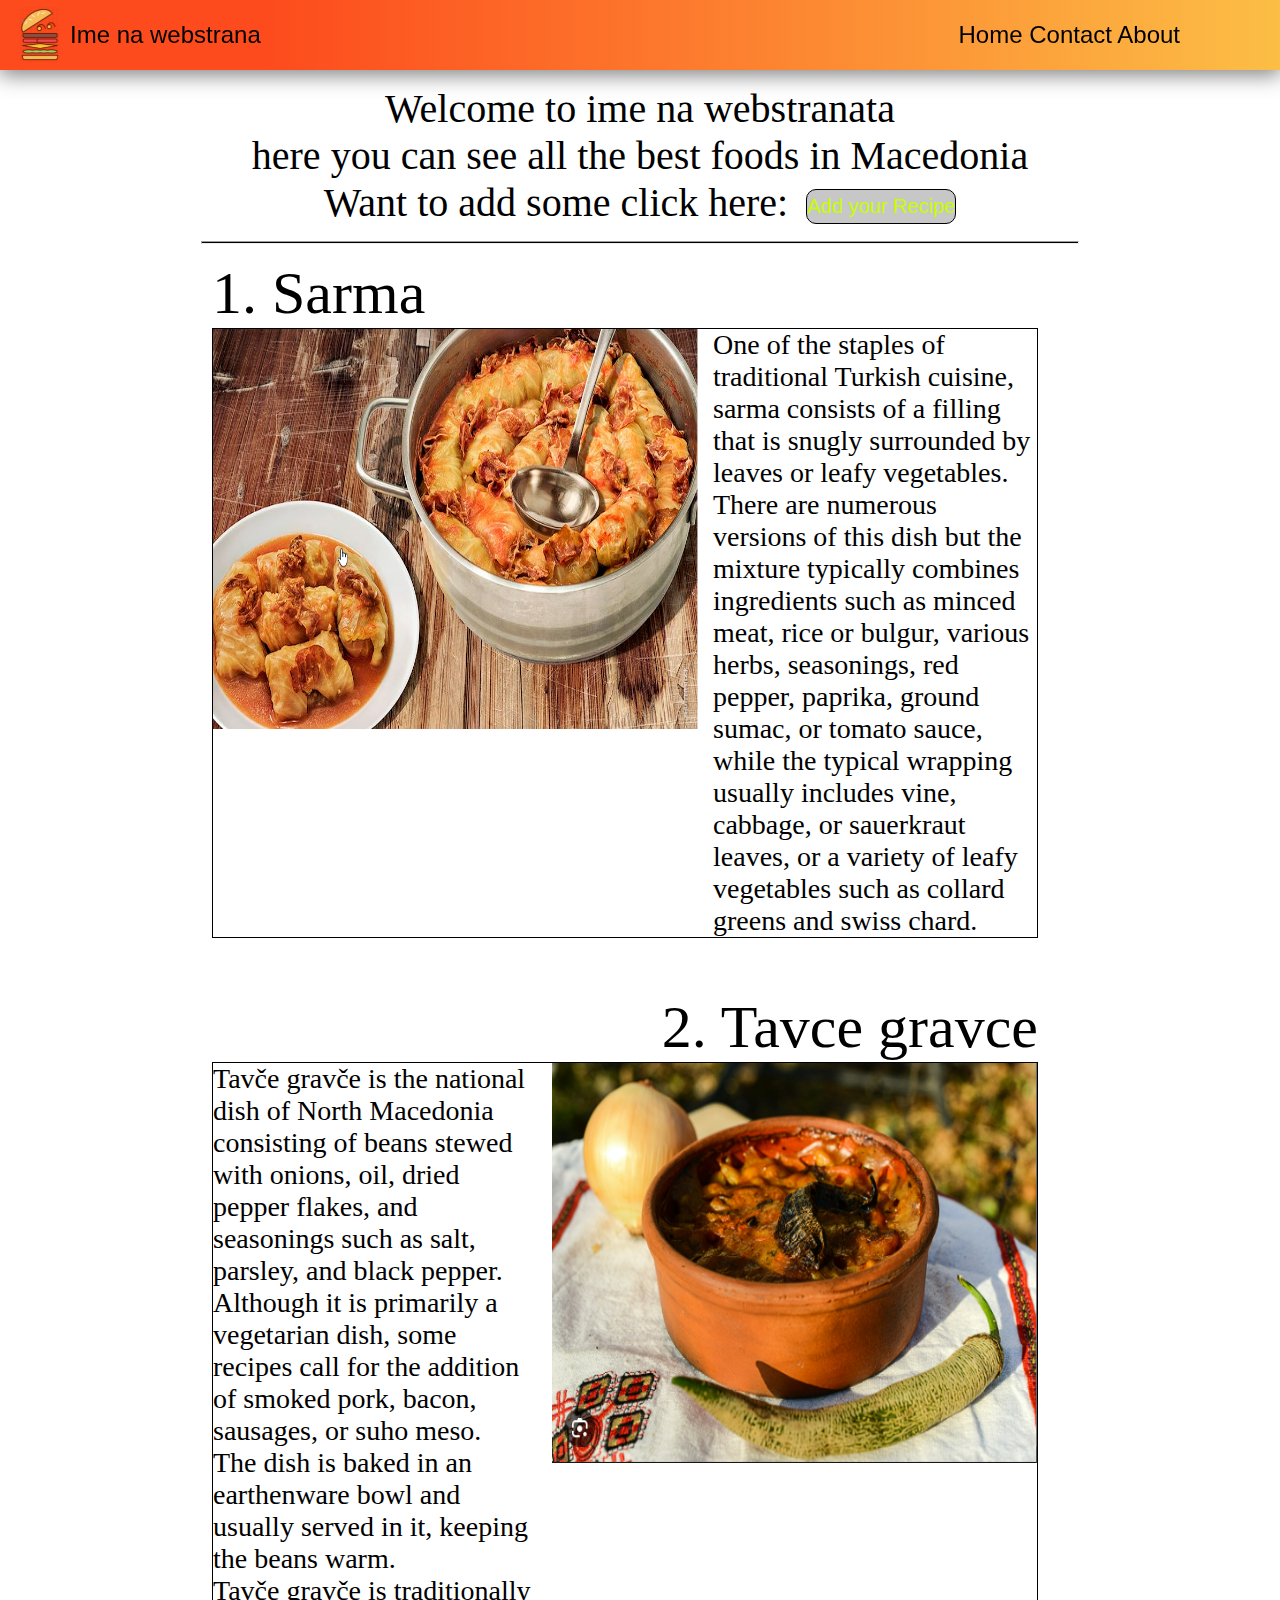
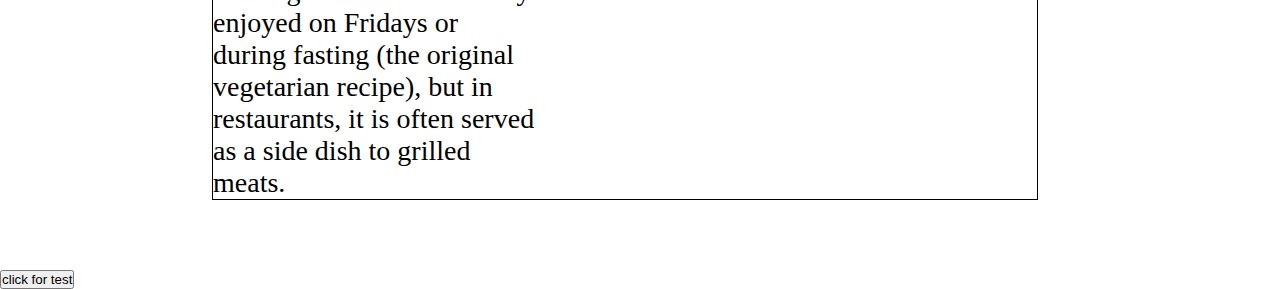
==== index.html @ 35c1a79b "committed" ====
<!DOCTYPE html>
<html lang="en">
  <head>
    <meta charset="UTF-8" />
    <meta name="viewport" content="width=device-width, initial-scale=1.0" />
    <link rel="stylesheet" href="./style.css" />
    <title>Document</title>
  </head>
  <body>
    <main class="wholePage">
      <nav class="navBar">
        <div class="logoDiv">
          <img class="img" src="./images/logoMito.png" alt="logo" />
          <p>Ime na webstrana</p>
        </div>
        <div class="links">
          <a href="./index.html">Home</a>
          <a href="./contact.html">Contact</a>
          <a href="./about.html">About</a>
        </div>
      </nav>
      <div class="mainPageBack">
        <div class="mainPage">
          <div class="introduction">
            <p>Welcome to ime na webstranata</p>
            <p>here you can see all the best foods in Macedonia</p>
            <div
              style="display: flex; align-items: center; flex-direction: row"
            >
              Want to add some click here:
              <div class="addButton" onclick="redirect()">
                <span>Add your Recipe</span>
              </div>
            </div>
          </div>
          <hr
            style="
              height: 3px;
              width: 98%;
              color: black;
              margin: auto;
              background-color: black;
            "
          />
          <div class="sarmaPage">
            <p>1. Sarma</p>
            <div class="sarmaContent">
              <img
                style="width: 500px; height: 400px; padding-right: 15px"
                src="./images/sarma.png"
                alt="sarma"
              />
              <p>
                One of the staples of traditional Turkish cuisine, sarma
                consists of a filling that is snugly surrounded by leaves or
                leafy vegetables.<br />
                There are numerous versions of this dish but the mixture
                typically combines ingredients such as minced meat, rice or
                bulgur, various herbs, seasonings, red pepper, paprika, ground
                sumac, or tomato sauce, while the typical wrapping usually
                includes vine, cabbage, or sauerkraut leaves, or a variety of
                leafy vegetables such as collard greens and swiss chard.
              </p>
            </div>
          </div>
          <div class="gravcePage">
            <p style="display: flex; flex-direction: row-reverse">
              2. Tavce gravce
            </p>
            <div class="gravceContent">
              <img
                src="./images/gravce.png"
                alt="gravce"
                style="width: 500px; height: 400px; padding-left: 15px"
              />
              <p>
                Tavče gravče is the national dish of North Macedonia consisting
                of beans stewed with onions, oil, dried pepper flakes, and
                seasonings such as salt, parsley, and black pepper.<br />
                Although it is primarily a vegetarian dish, some recipes call
                for the addition of smoked pork, bacon, sausages, or suho
                meso.<br />
                The dish is baked in an earthenware bowl and usually served in
                it, keeping the beans warm.<br />
                Tavče gravče is traditionally enjoyed on Fridays or during
                fasting (the original vegetarian recipe), but in restaurants, it
                is often served as a side dish to grilled meats.
              </p>
            </div>
          </div>
        </div>
      </div>
      <button onclick="test()">click for test</button>
    </main>
    <script src="./scripts.js"></script>
  </body>
</html>
---- style.css ----
* {
  margin: 0;
  padding: 0;
  box-sizing: border-box;
}

.wholePage {
  height: 200vh;
  width: 100%;
}
.navBar {
  height: 70px;
  width: 100%;
  display: flex;
  align-content: center;
  justify-content: space-between;
  align-items: center;
  position: fixed;
  top: 0;
  left: 0;
  font-family: "Lucida Sans", "Lucida Sans Regular", "Lucida Grande",
    "Lucida Sans Unicode", Geneva, Verdana, sans-serif;
  font-size: 24px;
  margin-bottom: 5px;
  padding: 0px 100px 0px 20px;
  background: rgb(253, 75, 29);
  background: linear-gradient(
    90deg,
    rgba(253, 75, 29, 1) 21%,
    rgba(252, 190, 69, 1) 100%
  );
  box-shadow: 0 4px 20px 1px gray;
  z-index: 100;
}
.img {
  height: 56px;
  width: 50px;
  padding-right: 10px;
}
.logoDiv {
  display: flex;
  align-items: center;
}
.links a {
  color: black;
  text-decoration: none;
}
.mainPageBack {
  background-image: url("./images/background.jpg");

  background-repeat: no-repeat;
  background-size: cover;
  height: 100%;
  margin-top: 70px;
}
.mainPage {
  background-image: url("./images/whitebackground.jpg");
  background-repeat: no-repeat;
  background-size: cover;
  width: 70%;
  margin: auto;
}
.introduction {
  text-align: center;
  font-size: 40px;
  padding-top: 15px;
  padding-bottom: 15px;
  display: flex;
  flex-direction: column;
  align-items: center;
}
.sarmaPage {
  font-size: 60px;
  padding: 15px 50px 40px 20px;
}
.sarmaContent {
  border: 1px solid black;

  font-size: 28px;
  display: flex;
  background-color: rgba(255, 255, 255, 0.392);
}
.sarmaContent p {
  display: flex;
  align-items: center;
}
.gravcePage {
  font-size: 60px;
  padding: 15px 50px 40px 20px;
}
.gravceContent {
  border: 1px solid black;

  font-size: 28px;
  display: flex;
  background-color: rgba(255, 255, 255, 0.392);
  flex-direction: row-reverse;
}
.gravceContent p {
  display: flex;
  align-items: center;
}
.addButton {
  height: 35px;
  margin: 8px 0px 0px 18px;
  width: 150px;
  font-size: 20px;
  border: 1px solid black;
  cursor: pointer;
  display: flex;
  align-items: center;
  justify-content: center;
  z-index: 1;
  color: rgb(199, 254, 0);
  border-radius: 10px;
  background-color: rgba(143, 143, 143, 0.5);
  position: relative;
  overflow: hidden;
  font-family: "Franklin Gothic Medium", "Arial Narrow", Arial, sans-serif;
}
.addButton::before {
  content: "";
  position: absolute;
  top: 0;
  left: 0;
  width: 0;
  height: 100%;
  background-color: rgba(0, 0, 0, 0.5);
  transition: width 0.5s ease-in-out;
  z-index: 0;
}
.addButton:hover::before {
  width: 100%;
}
.addButton span {
  z-index: 1;
}
.inputs {
  display: flex;
  align-items: center;
  justify-content: center;
  flex-direction: column;
}
.inputs input {
  margin: 0px 0px 40px 0px;
  height: 24px;
  width: 400px;
  font-size: 20px;
}
.inputs div {
  font-size: 25px;
  font-family: "Gill Sans", "Gill Sans MT", Calibri, "Trebuchet MS", sans-serif;
}
.confirmButton {
  width: 100%;
  display: flex;
  justify-content: center;
}
.confirmButton div {
  width: 200px;
  height: 50px;
  font-size: 20px;
  border: 1px solid black;
  cursor: pointer;
  display: flex;
  align-items: center;
  justify-content: center;
  z-index: 1;
  color: rgb(0, 119, 254);
  border-radius: 10px;
  background-color: rgba(255, 255, 0, 0.5);
  position: relative;
  overflow: hidden;
  font-family: "Franklin Gothic Medium", "Arial Narrow", Arial, sans-serif;
}
.confirmButton div::before {
  content: "";
  position: absolute;

  top: 0;
  width: 100%;
  height: 0;
  background-color: rgba(254, 110, 0, 0.7);
  transition: height 0.5s ease-in-out;
  z-index: 0;
}
.confirmButton div:hover::before {
  height: 100%;
}
.confirmButton div p {
  z-index: 2;
}
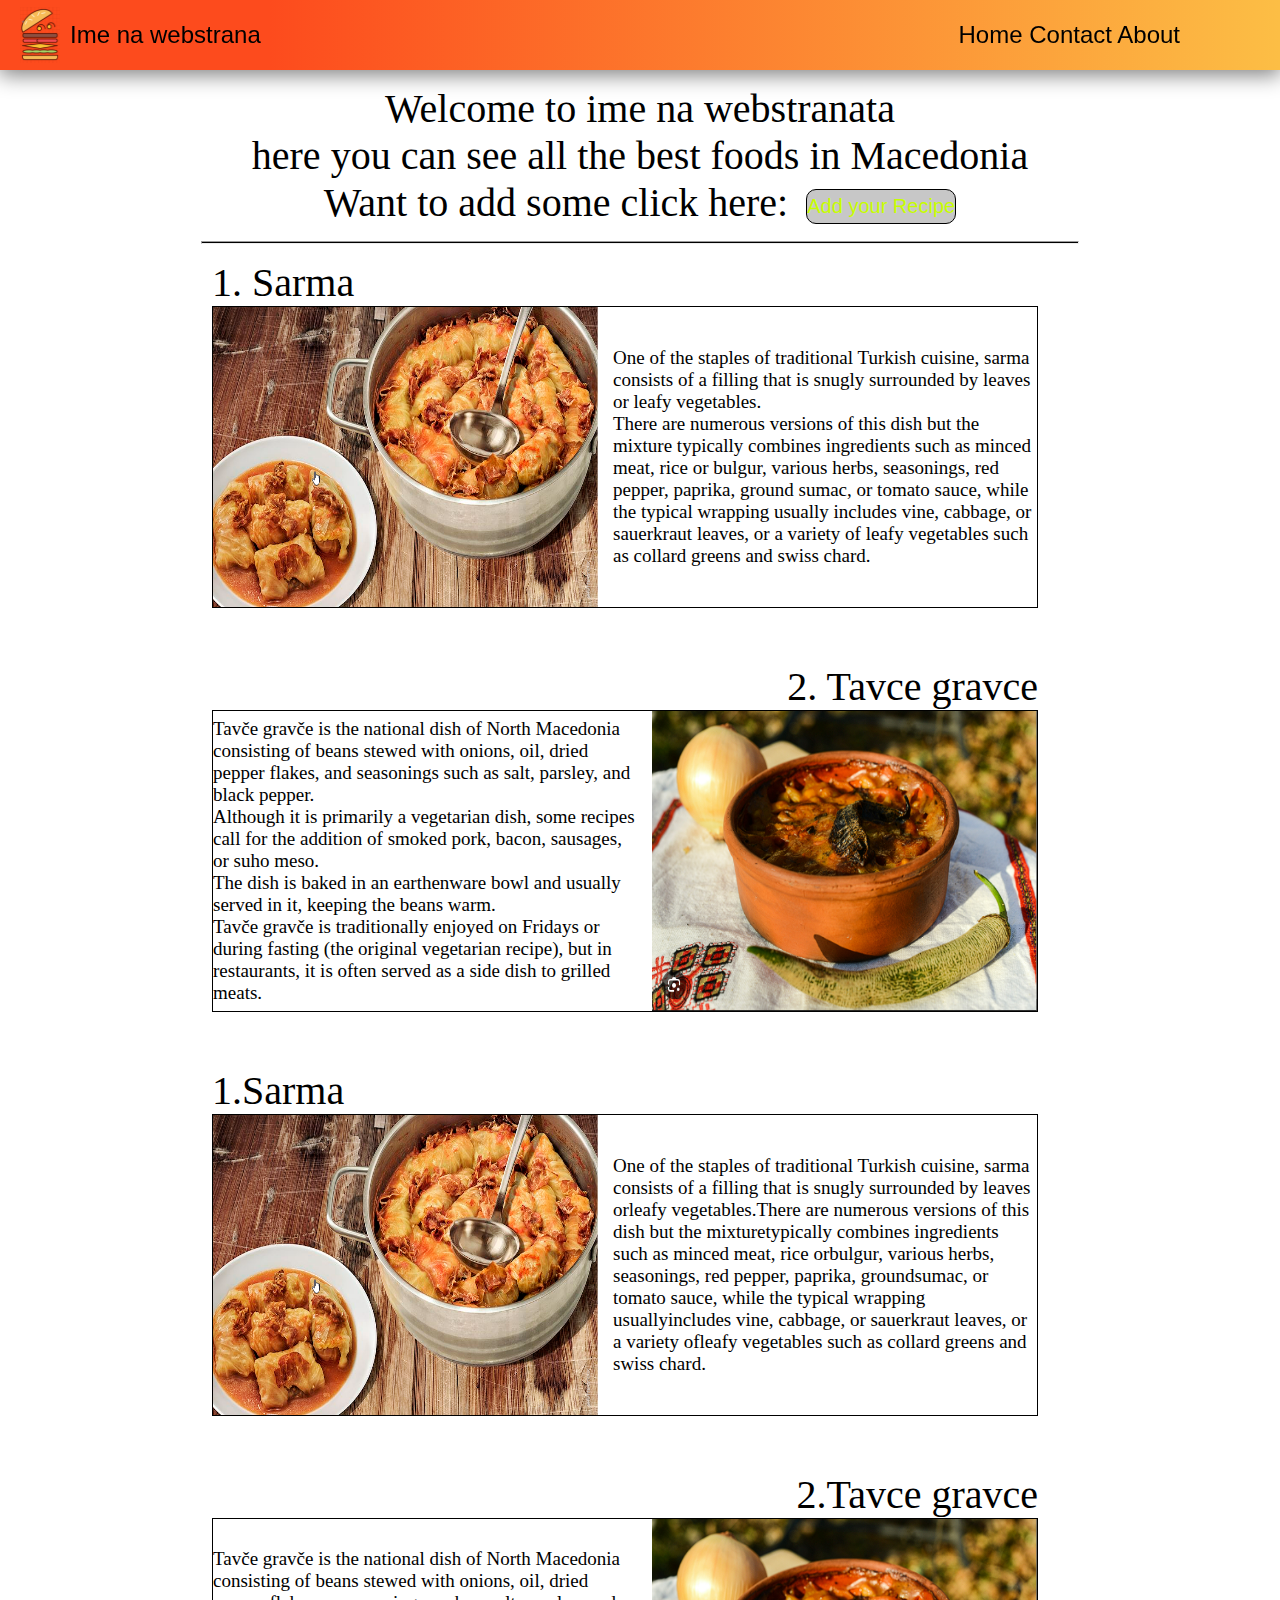
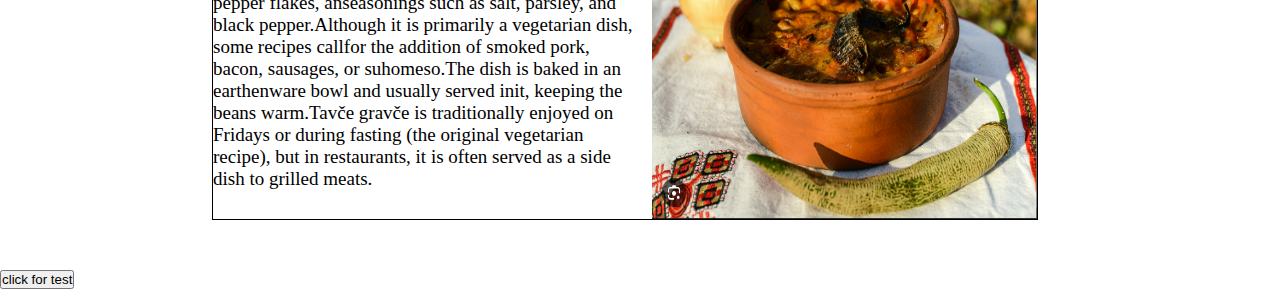
==== commit 520c4345: "finishes scripting object to products" ====
--- a/index.html
+++ b/index.html
@@ -42,50 +42,45 @@
               background-color: black;
             "
           />
-          <div class="sarmaPage">
-            <p>1. Sarma</p>
-            <div class="sarmaContent">
-              <img
-                style="width: 500px; height: 400px; padding-right: 15px"
-                src="./images/sarma.png"
-                alt="sarma"
-              />
-              <p>
-                One of the staples of traditional Turkish cuisine, sarma
-                consists of a filling that is snugly surrounded by leaves or
-                leafy vegetables.<br />
-                There are numerous versions of this dish but the mixture
-                typically combines ingredients such as minced meat, rice or
-                bulgur, various herbs, seasonings, red pepper, paprika, ground
-                sumac, or tomato sauce, while the typical wrapping usually
-                includes vine, cabbage, or sauerkraut leaves, or a variety of
-                leafy vegetables such as collard greens and swiss chard.
+          <div class="allProducts" id="products">
+            <div class="leftContentPage">
+              <p>1. Sarma</p>
+              <div class="leftContent">
+                <img src="./images/sarma.png" alt="sarma" />
+                <p>
+                  One of the staples of traditional Turkish cuisine, sarma
+                  consists of a filling that is snugly surrounded by leaves or
+                  leafy vegetables.<br />
+                  There are numerous versions of this dish but the mixture
+                  typically combines ingredients such as minced meat, rice or
+                  bulgur, various herbs, seasonings, red pepper, paprika, ground
+                  sumac, or tomato sauce, while the typical wrapping usually
+                  includes vine, cabbage, or sauerkraut leaves, or a variety of
+                  leafy vegetables such as collard greens and swiss chard.
+                </p>
+              </div>
+            </div>
+            <div class="rightContentPage">
+              <p style="display: flex; flex-direction: row-reverse">
+                2. Tavce gravce
               </p>
-            </div>
-          </div>
-          <div class="gravcePage">
-            <p style="display: flex; flex-direction: row-reverse">
-              2. Tavce gravce
-            </p>
-            <div class="gravceContent">
-              <img
-                src="./images/gravce.png"
-                alt="gravce"
-                style="width: 500px; height: 400px; padding-left: 15px"
-              />
-              <p>
-                Tavče gravče is the national dish of North Macedonia consisting
-                of beans stewed with onions, oil, dried pepper flakes, and
-                seasonings such as salt, parsley, and black pepper.<br />
-                Although it is primarily a vegetarian dish, some recipes call
-                for the addition of smoked pork, bacon, sausages, or suho
-                meso.<br />
-                The dish is baked in an earthenware bowl and usually served in
-                it, keeping the beans warm.<br />
-                Tavče gravče is traditionally enjoyed on Fridays or during
-                fasting (the original vegetarian recipe), but in restaurants, it
-                is often served as a side dish to grilled meats.
-              </p>
+              <div class="rightContent">
+                <img src="./images/gravce.png" alt="gravce" />
+                <p>
+                  Tavče gravče is the national dish of North Macedonia
+                  consisting of beans stewed with onions, oil, dried pepper
+                  flakes, and seasonings such as salt, parsley, and black
+                  pepper.<br />
+                  Although it is primarily a vegetarian dish, some recipes call
+                  for the addition of smoked pork, bacon, sausages, or suho
+                  meso.<br />
+                  The dish is baked in an earthenware bowl and usually served in
+                  it, keeping the beans warm.<br />
+                  Tavče gravče is traditionally enjoyed on Fridays or during
+                  fasting (the original vegetarian recipe), but in restaurants,
+                  it is often served as a side dish to grilled meats.
+                </p>
+              </div>
             </div>
           </div>
         </div>
--- a/style.css
+++ b/style.css
@@ -69,26 +69,35 @@
   flex-direction: column;
   align-items: center;
 }
-.sarmaPage {
+.leftContentPage {
   font-size: 60px;
   padding: 15px 50px 40px 20px;
 }
-.sarmaContent {
+.leftContent {
   border: 1px solid black;
 
   font-size: 28px;
   display: flex;
   background-color: rgba(255, 255, 255, 0.392);
 }
-.sarmaContent p {
+.leftContent p {
   display: flex;
   align-items: center;
 }
-.gravcePage {
+.leftContent img {
+  width: 500px;
+  height: 400px;
+  padding-right: 15px;
+}
+.rightContentPage {
   font-size: 60px;
   padding: 15px 50px 40px 20px;
 }
-.gravceContent {
+.rightContentPage p {
+  display: flex;
+  flex-direction: row-reverse;
+}
+.rightContent {
   border: 1px solid black;
 
   font-size: 28px;
@@ -96,9 +105,14 @@
   background-color: rgba(255, 255, 255, 0.392);
   flex-direction: row-reverse;
 }
-.gravceContent p {
+.rightContent p {
   display: flex;
   align-items: center;
+}
+.rightContent img {
+  width: 500px;
+  height: 400px;
+  padding-left: 15px;
 }
 .addButton {
   height: 35px;
@@ -190,3 +204,541 @@
 .confirmButton div p {
   z-index: 2;
 }
+@media (min-width: 1470px) and (max-width: 1770px) {
+  .rightContentPage {
+    font-size: 40px;
+    padding: 15px 50px 40px 20px;
+  }
+  .rightContent {
+    border: 1px solid black;
+
+    font-size: 22px;
+    display: flex;
+    background-color: rgba(255, 255, 255, 0.392);
+    flex-direction: row-reverse;
+  }
+  .rightContent p {
+    display: flex;
+    align-items: center;
+  }
+  .rightContent img {
+    width: 400px;
+    height: 300px;
+    padding-left: 15px;
+  }
+  .leftContentPage {
+    font-size: 40px;
+    padding: 15px 50px 40px 20px;
+  }
+  .leftContent {
+    border: 1px solid black;
+
+    font-size: 22px;
+    display: flex;
+    background-color: rgba(255, 255, 255, 0.392);
+  }
+  .leftContent p {
+    display: flex;
+    align-items: center;
+  }
+  .leftContent img {
+    width: 400px;
+    height: 300px;
+    padding-right: 15px;
+  }
+}
+@media (min-width: 1190px) and (max-width: 1470px) {
+  .rightContentPage {
+    font-size: 40px;
+    padding: 15px 50px 40px 20px;
+  }
+  .rightContent {
+    border: 1px solid black;
+
+    font-size: 19px;
+    display: flex;
+    background-color: rgba(255, 255, 255, 0.392);
+    flex-direction: row-reverse;
+  }
+  .rightContent p {
+    display: flex;
+    align-items: center;
+  }
+  .rightContent img {
+    width: 400px;
+    height: 300px;
+    padding-left: 15px;
+  }
+  .leftContentPage {
+    font-size: 40px;
+    padding: 15px 50px 40px 20px;
+  }
+  .leftContent {
+    border: 1px solid black;
+
+    font-size: 19px;
+    display: flex;
+    background-color: rgba(255, 255, 255, 0.392);
+  }
+  .leftContent p {
+    display: flex;
+    align-items: center;
+  }
+  .leftContent img {
+    width: 400px;
+    height: 300px;
+    padding-right: 15px;
+  }
+}
+@media (min-width: 910px) and (max-width: 1190px) {
+  .rightContentPage {
+    font-size: 40px;
+    padding: 15px 50px 40px 20px;
+    display: flex;
+    flex-direction: column;
+    justify-content: center;
+    align-items: center;
+  }
+  .rightContent {
+    border: 1px solid black;
+    width: 400px;
+
+    font-size: 19px;
+    display: flex;
+    background-color: rgba(255, 255, 255, 0.392);
+    flex-direction: column;
+    align-items: center;
+  }
+  .rightContent p {
+    display: flex;
+    text-align: center;
+    align-items: center;
+  }
+  .rightContent img {
+    width: 400px;
+    height: 300px;
+    padding-bottom: 15px;
+    padding-left: 0px;
+  }
+  .leftContentPage {
+    font-size: 40px;
+    padding: 15px 50px 40px 20px;
+    display: flex;
+    flex-direction: column;
+    justify-content: center;
+    align-items: center;
+  }
+  .leftContent {
+    border: 1px solid black;
+    width: 400px;
+    font-size: 19px;
+    display: flex;
+    flex-direction: column;
+    background-color: rgba(255, 255, 255, 0.392);
+  }
+  .leftContent p {
+    display: flex;
+    align-items: center;
+    text-align: center;
+  }
+  .leftContent img {
+    width: 400px;
+    height: 300px;
+    padding-bottom: 15px;
+    padding-right: 0px;
+  }
+  .wholePage {
+    height: 300vh;
+    width: 100%;
+  }
+}
+@media (max-width: 910px) and (min-width: 720px) {
+  .rightContentPage {
+    font-size: 40px;
+    padding: 15px 40px 40px 40px;
+    display: flex;
+    flex-direction: column;
+    justify-content: center;
+    align-items: center;
+  }
+  .rightContent {
+    border: 1px solid black;
+    width: 400px;
+
+    font-size: 19px;
+    display: flex;
+    background-color: rgba(255, 255, 255, 0.392);
+    flex-direction: column;
+    align-items: center;
+  }
+  .rightContent p {
+    display: flex;
+    text-align: center;
+    align-items: center;
+  }
+  .rightContent img {
+    width: 400px;
+    height: 300px;
+    padding-bottom: 15px;
+    padding-left: 0px;
+  }
+  .leftContentPage {
+    font-size: 40px;
+    padding: 15px 40px 40px 40px;
+    display: flex;
+    flex-direction: column;
+    justify-content: center;
+    align-items: center;
+  }
+  .leftContent {
+    border: 1px solid black;
+    width: 400px;
+    font-size: 19px;
+    display: flex;
+    flex-direction: column;
+    background-color: rgba(255, 255, 255, 0.392);
+  }
+  .leftContent p {
+    display: flex;
+    align-items: center;
+    text-align: center;
+  }
+  .leftContent img {
+    width: 400px;
+    height: 300px;
+    padding-bottom: 15px;
+    padding-right: 0px;
+  }
+  .wholePage {
+    height: 300vh;
+    width: 100%;
+  }
+  .introduction {
+    text-align: center;
+    font-size: 25px;
+    padding-top: 15px;
+    padding-bottom: 15px;
+    display: flex;
+    flex-direction: column;
+    align-items: center;
+  }
+  .addButton {
+    height: 25px;
+    margin: 8px 0px 0px 18px;
+    width: 150px;
+    font-size: 15px;
+    border: 1px solid black;
+    cursor: pointer;
+    display: flex;
+    align-items: center;
+    justify-content: center;
+    z-index: 1;
+    color: rgb(199, 254, 0);
+    border-radius: 10px;
+    background-color: rgba(143, 143, 143, 0.5);
+    position: relative;
+    overflow: hidden;
+    font-family: "Franklin Gothic Medium", "Arial Narrow", Arial, sans-serif;
+  }
+  .addButton::before {
+    content: "";
+    position: absolute;
+    top: 0;
+    left: 0;
+    width: 0;
+    height: 100%;
+    background-color: rgba(0, 0, 0, 0.5);
+    transition: width 0.5s ease-in-out;
+    z-index: 0;
+  }
+  .addButton:hover::before {
+    width: 100%;
+  }
+  .addButton span {
+    z-index: 1;
+  }
+  .navBar {
+    height: 70px;
+    width: 100%;
+    display: flex;
+    align-content: center;
+    justify-content: space-between;
+    align-items: center;
+    position: fixed;
+    top: 0;
+    left: 0;
+    font-family: "Lucida Sans", "Lucida Sans Regular", "Lucida Grande",
+      "Lucida Sans Unicode", Geneva, Verdana, sans-serif;
+    font-size: 20px;
+    margin-bottom: 5px;
+    padding: 0px 50px 0px 20px;
+    background: rgb(253, 75, 29);
+    background: linear-gradient(
+      90deg,
+      rgba(253, 75, 29, 1) 21%,
+      rgba(252, 190, 69, 1) 100%
+    );
+    box-shadow: 0 4px 20px 1px gray;
+    z-index: 100;
+  }
+}
+@media (max-width: 720px) and (min-width: 530px) {
+  .rightContentPage {
+    font-size: 40px;
+    padding: 15px 40px 40px 40px;
+    display: flex;
+    flex-direction: column;
+    justify-content: center;
+    align-items: center;
+  }
+  .rightContent {
+    border: 1px solid black;
+    width: 300px;
+
+    font-size: 17px;
+    display: flex;
+    background-color: rgba(255, 255, 255, 0.392);
+    flex-direction: column;
+    align-items: center;
+  }
+  .rightContent p {
+    display: flex;
+    text-align: center;
+    align-items: center;
+  }
+  .rightContent img {
+    width: 300px;
+    height: 200px;
+    padding-bottom: 15px;
+    padding-left: 0px;
+  }
+  .leftContentPage {
+    font-size: 40px;
+    padding: 15px 40px 40px 40px;
+    display: flex;
+    flex-direction: column;
+    justify-content: center;
+    align-items: center;
+  }
+  .leftContent {
+    border: 1px solid black;
+    width: 300px;
+    font-size: 17px;
+    display: flex;
+    flex-direction: column;
+    background-color: rgba(255, 255, 255, 0.392);
+  }
+  .leftContent p {
+    display: flex;
+    align-items: center;
+    text-align: center;
+  }
+  .leftContent img {
+    width: 300px;
+    height: 200px;
+    padding-bottom: 15px;
+    padding-right: 0px;
+  }
+  .wholePage {
+    height: 300vh;
+    width: 100%;
+  }
+  .introduction {
+    text-align: center;
+    font-size: 17px;
+    padding-top: 15px;
+    padding-bottom: 15px;
+    display: flex;
+    flex-direction: column;
+    align-items: center;
+  }
+  .addButton {
+    height: 17px;
+    margin: 8px 0px 0px 18px;
+    width: 130px;
+    font-size: 10px;
+    border: 1px solid black;
+    cursor: pointer;
+    display: flex;
+    align-items: center;
+    justify-content: center;
+    z-index: 1;
+    color: rgb(199, 254, 0);
+    border-radius: 10px;
+    background-color: rgba(143, 143, 143, 0.5);
+    position: relative;
+    overflow: hidden;
+    font-family: "Franklin Gothic Medium", "Arial Narrow", Arial, sans-serif;
+  }
+  .addButton::before {
+    content: "";
+    position: absolute;
+    top: 0;
+    left: 0;
+    width: 0;
+    height: 100%;
+    background-color: rgba(0, 0, 0, 0.5);
+    transition: width 0.5s ease-in-out;
+    z-index: 0;
+  }
+  .addButton:hover::before {
+    width: 100%;
+  }
+  .addButton span {
+    z-index: 1;
+  }
+  .navBar {
+    height: 70px;
+    width: 100%;
+    display: flex;
+    align-content: center;
+    justify-content: space-between;
+    align-items: center;
+    position: fixed;
+    top: 0;
+    left: 0;
+    font-family: "Lucida Sans", "Lucida Sans Regular", "Lucida Grande",
+      "Lucida Sans Unicode", Geneva, Verdana, sans-serif;
+    font-size: 15px;
+    margin-bottom: 5px;
+    padding: 0px 30px 0px 10px;
+    background: rgb(253, 75, 29);
+    background: linear-gradient(
+      90deg,
+      rgba(253, 75, 29, 1) 21%,
+      rgba(252, 190, 69, 1) 100%
+    );
+    box-shadow: 0 4px 20px 1px gray;
+    z-index: 100;
+  }
+}
+@media (max-width: 530px) and (min-width: 0px) {
+  .rightContentPage {
+    font-size: 40px;
+    padding: 15px 40px 40px 40px;
+    display: flex;
+    flex-direction: column;
+    justify-content: center;
+    align-items: center;
+  }
+  .rightContent {
+    border: 1px solid black;
+    width: 200px;
+
+    font-size: 15px;
+    display: flex;
+    background-color: rgba(255, 255, 255, 0.392);
+    flex-direction: column;
+    align-items: center;
+  }
+  .rightContent p {
+    display: flex;
+    text-align: center;
+    align-items: center;
+  }
+  .rightContent img {
+    width: 200px;
+    height: 100px;
+    padding-bottom: 15px;
+    padding-left: 0px;
+  }
+  .leftContentPage {
+    font-size: 40px;
+    padding: 15px 40px 40px 40px;
+    display: flex;
+    flex-direction: column;
+    justify-content: center;
+    align-items: center;
+  }
+  .leftContent {
+    border: 1px solid black;
+    width: 200px;
+    font-size: 15px;
+    display: flex;
+    flex-direction: column;
+    background-color: rgba(255, 255, 255, 0.392);
+  }
+  .leftContent p {
+    display: flex;
+    align-items: center;
+    text-align: center;
+  }
+  .leftContent img {
+    width: 200px;
+    height: 100px;
+    padding-bottom: 15px;
+    padding-right: 0px;
+  }
+  .wholePage {
+    height: 300vh;
+    width: 100%;
+  }
+  .introduction {
+    text-align: center;
+    font-size: 13px;
+    padding-top: 15px;
+    padding-bottom: 15px;
+    display: flex;
+    flex-direction: column;
+    align-items: center;
+  }
+  .addButton {
+    height: 13px;
+    margin: 8px 0px 0px 18px;
+    width: 100px;
+    font-size: 10px;
+    border: 1px solid black;
+    cursor: pointer;
+    display: flex;
+    align-items: center;
+    justify-content: center;
+    z-index: 1;
+    color: rgb(199, 254, 0);
+    border-radius: 10px;
+    background-color: rgba(143, 143, 143, 0.5);
+    position: relative;
+    overflow: hidden;
+    font-family: "Franklin Gothic Medium", "Arial Narrow", Arial, sans-serif;
+  }
+  .addButton::before {
+    content: "";
+    position: absolute;
+    top: 0;
+    left: 0;
+    width: 0;
+    height: 100%;
+    background-color: rgba(0, 0, 0, 0.5);
+    transition: width 0.5s ease-in-out;
+    z-index: 0;
+  }
+  .addButton:hover::before {
+    width: 100%;
+  }
+  .addButton span {
+    z-index: 1;
+  }
+  .navBar {
+    height: 70px;
+    width: 100%;
+    display: flex;
+    align-content: center;
+    justify-content: space-between;
+    align-items: center;
+    position: fixed;
+    top: 0;
+    left: 0;
+    font-family: "Lucida Sans", "Lucida Sans Regular", "Lucida Grande",
+      "Lucida Sans Unicode", Geneva, Verdana, sans-serif;
+    font-size: 12px;
+    margin-bottom: 5px;
+    padding: 0px 30px 0px 10px;
+    background: rgb(253, 75, 29);
+    background: linear-gradient(
+      90deg,
+      rgba(253, 75, 29, 1) 21%,
+      rgba(252, 190, 69, 1) 100%
+    );
+    box-shadow: 0 4px 20px 1px gray;
+    z-index: 100;
+  }
+}
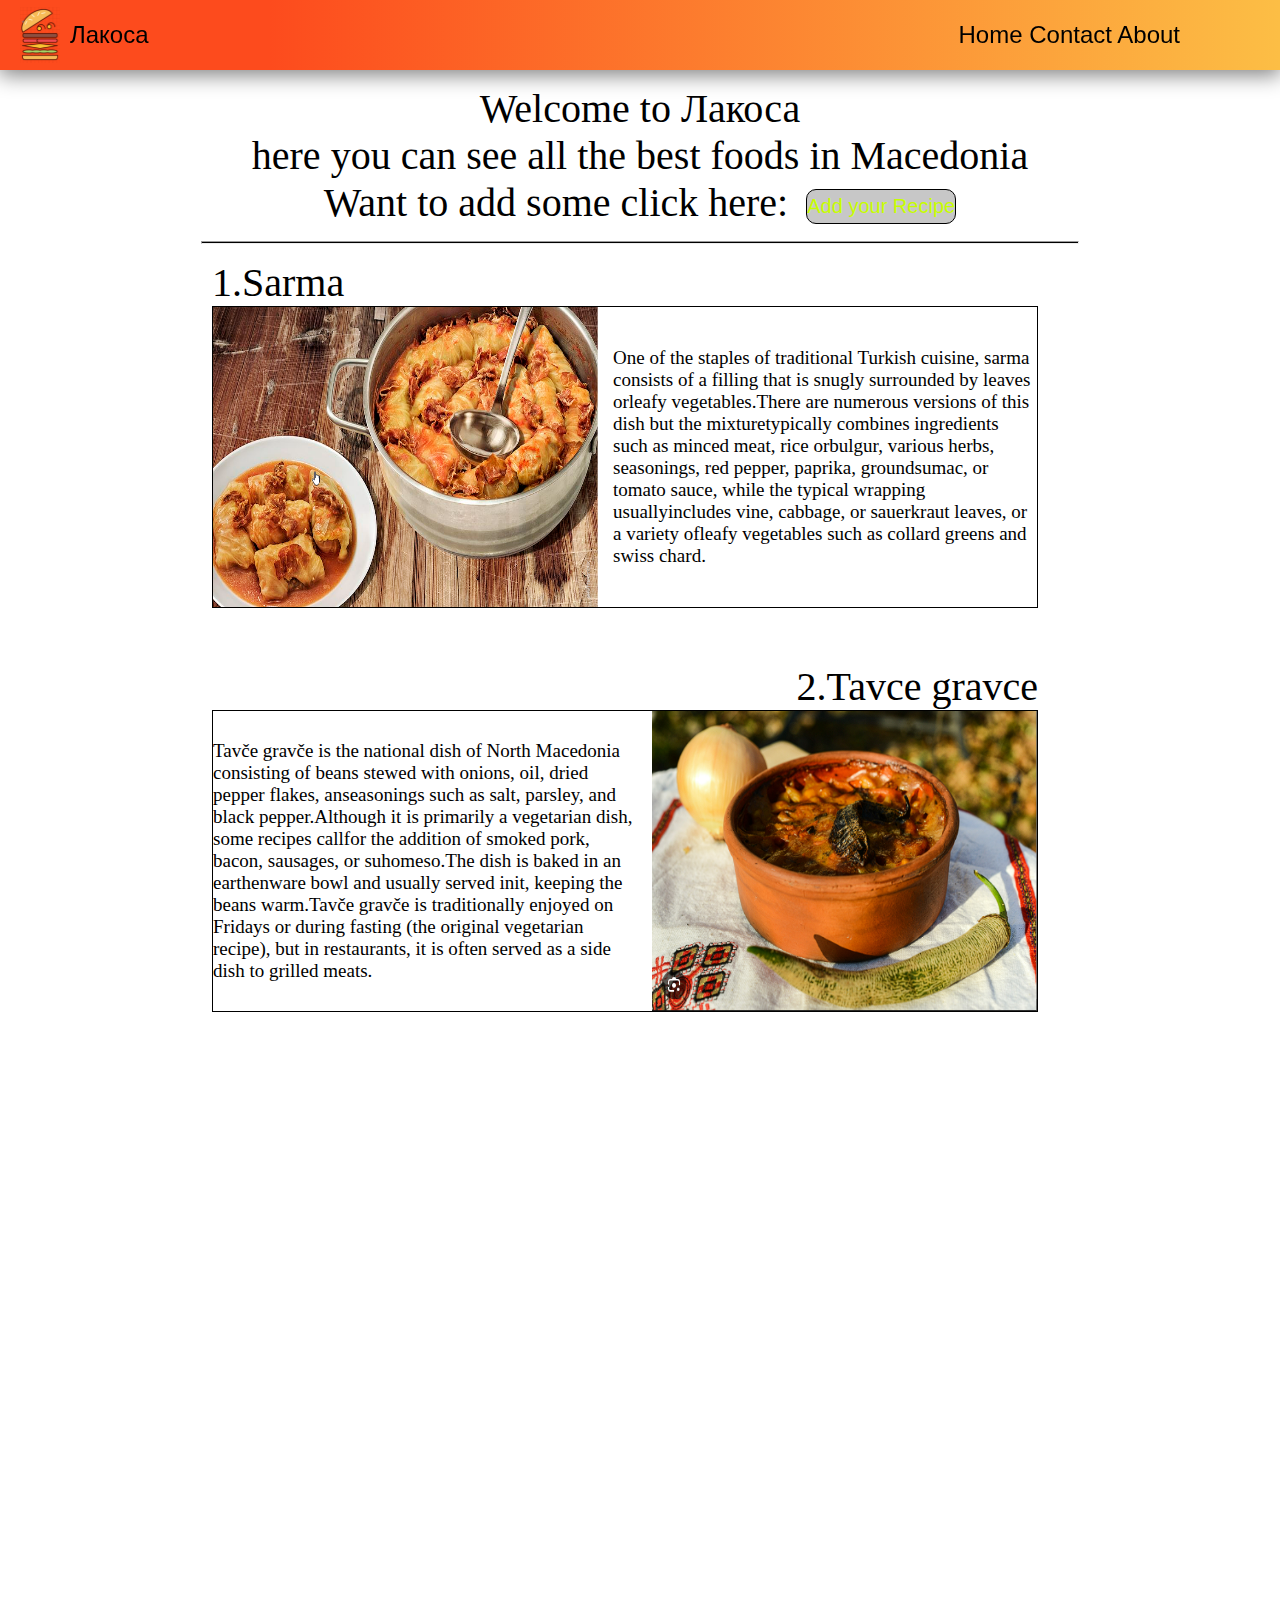
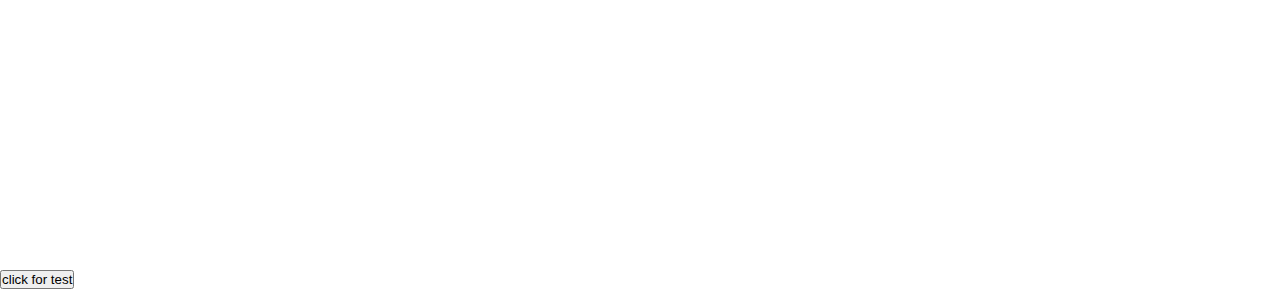
==== commit b6edf441: "finished project except about and contact page" ====
--- a/index.html
+++ b/index.html
@@ -11,7 +11,7 @@
       <nav class="navBar">
         <div class="logoDiv">
           <img class="img" src="./images/logoMito.png" alt="logo" />
-          <p>Ime na webstrana</p>
+          <p>Лакоса</p>
         </div>
         <div class="links">
           <a href="./index.html">Home</a>
@@ -22,7 +22,7 @@
       <div class="mainPageBack">
         <div class="mainPage">
           <div class="introduction">
-            <p>Welcome to ime na webstranata</p>
+            <p>Welcome to Лакоса</p>
             <p>here you can see all the best foods in Macedonia</p>
             <div
               style="display: flex; align-items: center; flex-direction: row"
@@ -42,47 +42,7 @@
               background-color: black;
             "
           />
-          <div class="allProducts" id="products">
-            <div class="leftContentPage">
-              <p>1. Sarma</p>
-              <div class="leftContent">
-                <img src="./images/sarma.png" alt="sarma" />
-                <p>
-                  One of the staples of traditional Turkish cuisine, sarma
-                  consists of a filling that is snugly surrounded by leaves or
-                  leafy vegetables.<br />
-                  There are numerous versions of this dish but the mixture
-                  typically combines ingredients such as minced meat, rice or
-                  bulgur, various herbs, seasonings, red pepper, paprika, ground
-                  sumac, or tomato sauce, while the typical wrapping usually
-                  includes vine, cabbage, or sauerkraut leaves, or a variety of
-                  leafy vegetables such as collard greens and swiss chard.
-                </p>
-              </div>
-            </div>
-            <div class="rightContentPage">
-              <p style="display: flex; flex-direction: row-reverse">
-                2. Tavce gravce
-              </p>
-              <div class="rightContent">
-                <img src="./images/gravce.png" alt="gravce" />
-                <p>
-                  Tavče gravče is the national dish of North Macedonia
-                  consisting of beans stewed with onions, oil, dried pepper
-                  flakes, and seasonings such as salt, parsley, and black
-                  pepper.<br />
-                  Although it is primarily a vegetarian dish, some recipes call
-                  for the addition of smoked pork, bacon, sausages, or suho
-                  meso.<br />
-                  The dish is baked in an earthenware bowl and usually served in
-                  it, keeping the beans warm.<br />
-                  Tavče gravče is traditionally enjoyed on Fridays or during
-                  fasting (the original vegetarian recipe), but in restaurants,
-                  it is often served as a side dish to grilled meats.
-                </p>
-              </div>
-            </div>
-          </div>
+          <div class="allProducts" id="products"></div>
         </div>
       </div>
       <button onclick="test()">click for test</button>
--- a/style.css
+++ b/style.css
@@ -742,3 +742,20 @@
     z-index: 100;
   }
 }
+.deleteBtn {
+  font-size: 10px;
+  border: 1px black solid;
+  text-align: center;
+  align-items: center;
+  display: flex;
+  justify-content: center;
+  background-color: rgba(255, 255, 255, 0.6);
+  cursor: pointer;
+  width: 50px;
+  height: 50px;
+  border-radius: 100%;
+}
+.deleteBtn:hover {
+  transition: 0.5;
+  background-color: rgba(253, 75, 29, 0.8);
+}
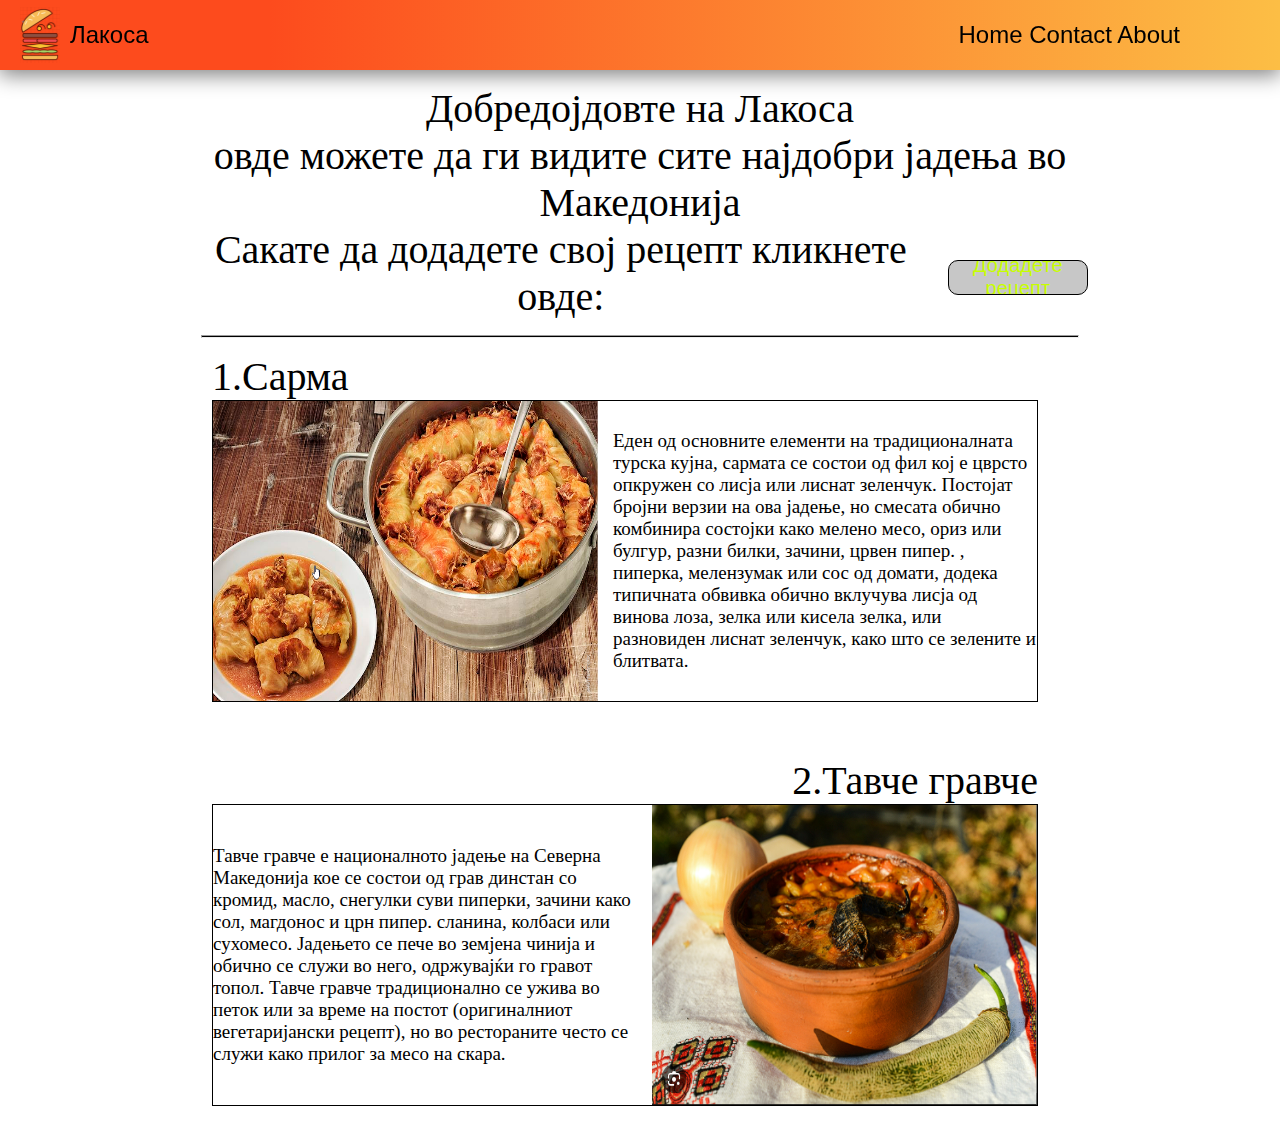
==== commit ccda1479: "finished project and adding explenation" ====
--- a/index.html
+++ b/index.html
@@ -1,38 +1,81 @@
+<!-- !DOCtype kazuva kakov vid na document e -->
 <!DOCTYPE html>
+<!-- html lang="" pretstavuva html tag so opcija da dodades na koj jazik da raboti ("en"->english,"es"->espanol) -->
 <html lang="en">
+  <!-- head tagot e za glavnite raboti na webstrana okolu dimenziite glednata porta url adresata i koj prebaruvac se koristi -->
   <head>
+    <!-- charset UTF-8 e enkodiran kod na proevi pr. E2 B8 -->
     <meta charset="UTF-8" />
+    <!-- goleminata na viewportot i defaultna golemina na prebaruvacot -->
     <meta name="viewport" content="width=device-width, initial-scale=1.0" />
+    <!-- link tagot e tag koj ovozmozuva povrzuvanje na dva fajlovi no najcesto se koristi so 
+    stilovi i css rel e relacija ili na sto da se povrze na href e lokacijata kade se naogja css fajlot -->
     <link rel="stylesheet" href="./style.css" />
+    <!-- title e naslov na stranicata -->
     <title>Document</title>
   </head>
+  <!-- body tagot e sve sto e vnatre vo htmlot potocno sve vo stranicata pod url adresata  -->
   <body>
-    <main class="wholePage">
+    <!-- main e tag koj oznacuva kako zamena za div ili body kolku da moze da se izmenuva bez da go osteti body tagot -->
+    <main>
+      <!-- nav tagot e kratenka za navigation sto se koristi za pravene na nav meni ovdeka se tura logot i linkovite  -->
+
+      <!-- class atributot se koristi da se oznaci nekoj classa na nekoj element so sto moze posle vo css fajlot 
+      da se oznaci so sto ovozmozuv pristap do taj tag -->
+
+      <!-- class navBar moze da se najde vo css fajlot style koj se naogja na adresata ./style -->
       <nav class="navBar">
+        <!-- div tagot e kratenka od division sto pretstavuva object kade moze da se vmetne sve tekst
+        slika broevi videa muzika itn isto taka moze i drugi tagovi i da se vmetne u vid na vgnezduvanje -->
+
+        <!-- class logoDiv moze da se najde vo css fajlot style koj se naogja na adresata ./style -->
         <div class="logoDiv">
+          <!-- img tagot e kratenka od image ili slika kade glavni atributi se src sto e kratenka od source ili izvor i alt kratenka od 
+          alternative kade se vnesuvu tekst koj kje se prikaze ako slikata od izvorot ne se prikaze ili vise ne postoi -->
+
+          <!-- img tagot i p tagot se vmesteni vnatre vo div tagot so classa logoDiv  -->
           <img class="img" src="./images/logoMito.png" alt="logo" />
+          <!-- p tagot e kratenka od paragraph koja se koristi SAMO za tekst pisuvanje -->
           <p>Лакоса</p>
         </div>
+        <!-- ovoj div tag e smesten nadvor od div tagot so classa logoDiv sto znaci deka toj div nema da ima vlijanie vrz ovoj div so classa links -->
         <div class="links">
+          <!-- a tagot e tag koj pretstavuva link do nekoja adressa moze da bide vnatre vo samata papka ili nekoj link do nekoja dr stranica na prebaruvacot -->
+
+          <!-- nikogas ne vgnezduvajte a tagovi -->
+
+          <!-- site ovia tagovi imaat href link kade e vnesena razlicna adressa na drugi html fajlovi sto znaci
+          pri klik na nekoj od ovie linkovi kje otvori html stranica so zapisanata lokacija -->
           <a href="./index.html">Home</a>
           <a href="./contact.html">Contact</a>
           <a href="./about.html">About</a>
         </div>
       </nav>
+      <!-- ovdeka im dobar primer na vgnezduvanje na divovi kade divot so classa mainPageBack e glavna na site 
+      pod nego div so classa mainPage e taka nareceno dete na divot so classa mainPageBack
+      a divot so classa introduction pretstavuva dete na divot so classa mainPage  -->
       <div class="mainPageBack">
         <div class="mainPage">
           <div class="introduction">
-            <p>Welcome to Лакоса</p>
-            <p>here you can see all the best foods in Macedonia</p>
+            <p>Добредојдовте на Лакоса</p>
+            <p>овде можете да ги видите сите најдобри јадења во Македонија</p>
+            <!-- vo ovoj div tag ima atribut style koj pretstavuva element koj na nego moze da se dodade site vidovi na 
+              stilovi od css programskiot jazik so sto se pisuvat vnatre pomegju ("") a za sekoj stil se zavrsuva so ; 
+              za da moze da se dodade nov still posle nego  -->
             <div
               style="display: flex; align-items: center; flex-direction: row"
             >
-              Want to add some click here:
+              Сакате да додадете свој рецепт кликнете овде:
+              <!-- vo divot so classa addButton ima i nekoj drug atribut koj se vika onclick ovoj atribut e 
+              poseben posto ovoj atribut ni ovozmozuva da povikame funkcija od strana na javascript vo ovoj slucaj 
+              ni povikuvame redirect()(zadolzitelno mora da se dodade "()" posto bez niv nema da e funkcija)
+              isto taka moze da se iskoristi i arrow funkcijata koj se izvsuva vaka ()=>{*ovdeka pisuvata sto da izvrsi funkcijata*} -->
               <div class="addButton" onclick="redirect()">
-                <span>Add your Recipe</span>
+                <span>Додадете рецепт</span>
               </div>
             </div>
           </div>
+          <!-- hr tagot pretstavuva tag koj ovozmozuva dodavanje na linija kolku da napravi nasata stranica da izgleda malce po moderno -->
           <hr
             style="
               height: 3px;
@@ -42,11 +85,15 @@
               background-color: black;
             "
           />
+          <!-- vo ovoj div imam nov atribut so ime id, id pretstavuva kratenka od identification so sto se vnesuva i moze da se iskoristi za still ili vo funkcii sto 
+          go praj ovaj atribut tolku poseben e sto id-to mora da bide unikatno samo za toj element ne smee da ima ist id na drug element, vo slucaj na toa id-to 
+          sto e prvo napisano bi rabotelo dodeka drugoto bi bilo ignorirano -->
           <div class="allProducts" id="products"></div>
         </div>
       </div>
-      <button onclick="test()">click for test</button>
     </main>
+    <!-- script tagot e tag koj pretstavuva element koj povrzuva javascript fajlovite so html fajlovite mor da se dodade src i da se napise lokacijata na 
+    javascript fajlot pri sto ovozmozuva pristap do site funkcii vo taj fajl kako na primer redirect funkcijata -->
     <script src="./scripts.js"></script>
   </body>
 </html>
--- a/style.css
+++ b/style.css
@@ -1,27 +1,47 @@
+/* '*' pretstavuva link koj dava still na site element vo html tagot */
 * {
   margin: 0;
   padding: 0;
   box-sizing: border-box;
 }
-
+/* '.' e indicator deka se raboti za clasi a posle nego se pisuva imaeto na clasata */
 .wholePage {
+  /* heigth pretstavuva visina na elementot a posle nego se vnesuva kolku da bide visoko merni edinic ima mnogu a naj koristeni 
+  se %,px,vh,rem,em vo ovoj slucaj ni vnesuvame vh ili visual height so ni kazuva kolku da bide golemo vo odnos na viewportata i se meri vo procenti */
   height: 200vh;
+  /* width pretstavuva sirina na elemntot i nie vnesovme da bide 100 procenti od elmentot */
   width: 100%;
 }
 .navBar {
+  /* ovdeka nie koristime px ili pikseli */
   height: 70px;
   width: 100%;
-  display: flex;
+  /* display e element koj ni ovozmozuva da go promenime nacinot na koj se prikazuvaat elementite nie vnesuvame flex sto go pretvara elementot vo flexbox 
+  flexboxot e compliciran pa zatoa imam link na koj mozete da vidite kako raboti https://www.w3schools.com/css/css3_flexbox.asp */
+  display: flex;
+  /* align items e bazirana vrz flex boxot kade gi podreduva elementint po y oskta na elemtnot vo ovoj slucaj vo sredina */
   align-content: center;
+  /* justify-content isto taka e ov flexboxot no ovoj gi podreduva po x oskata vo ovoj slucaj gi podreduv taka sto site lementi kje imat ednakov prostor */
   justify-content: space-between;
-  align-items: center;
+  /* align-items gi pomestuva tekstot vnatre vo elementite vo ovoj slucaj na sredina  */
+  align-items: center;
+  /* position pretstavuva kakva pozicija ima elementot po default e static ili staticna no vo ovoj 
+  slucaj turvime fixed sto znaci deka ignorira sve okolu nego i stoi na kade mu e bilo prethodno lokacijata */
   position: fixed;
+  /* top pretstaviv kade da se naogja elemtot vo ovoj slucaj e 0 sto znaci na pocetok od top ili gorna strana  */
   top: 0;
+  /* left e isto kako top samo sto tura se na pocetokot od levo */
   left: 0;
+  /* font family pretstavuv atribut kade go promenuva fontot na tekstot vo koj e specifikuvan */
   font-family: "Lucida Sans", "Lucida Sans Regular", "Lucida Grande",
     "Lucida Sans Unicode", Geneva, Verdana, sans-serif;
+  /* font size ni kazuva kakva golemin da bide vo ovoj slucaj 24 pikseli */
   font-size: 24px;
+  /* margin e atribut koj pretstavuva bariera od elemnto i go otstranuva ementite okolu nego vo zavisnot od kolku mu 
+  nie zadademe vo ovoj slucaj nie mu kazuvame da gi otrgne elmentite na dnoto od elemntot */
   margin-bottom: 5px;
+  /* padding e atribut koj ni ovozmozuva da mrdame elementite vnatre vo elementot vo ovoj slucaj ni mu kazuvame da pomrden od desno kon levo za 100 pikseli
+  i od levo kon desno za 20pikseli */
   padding: 0px 100px 0px 20px;
   background: rgb(253, 75, 29);
   background: linear-gradient(
@@ -68,6 +88,39 @@
   display: flex;
   flex-direction: column;
   align-items: center;
+}
+.aboutContent {
+  padding: 50px 30% 300px 30%;
+  font-size: 35px;
+  font-family: "Lucida Sans", "Lucida Sans Regular", "Lucida Grande",
+    "Lucida Sans Unicode", Geneva, Verdana, sans-serif;
+  width: 100%;
+  text-align: center;
+}
+.contactLinks {
+  display: flex;
+  align-items: center;
+  justify-content: center;
+  text-decoration: none;
+  list-style: none;
+  margin: 20px 0px 0px 0px;
+}
+.contactLinks li {
+  padding: 20px;
+  margin: 0px 10px 100px 10px;
+  background-color: rgba(255, 255, 255, 0.5);
+  border-radius: 100%;
+}
+.contactLinks li:hover {
+  background-color: rgba(0, 0, 0, 0.5);
+  cursor: pointer;
+}
+.contactContent {
+  text-align: center;
+  padding: 20px 0px 0px 0px;
+  font-size: 20px;
+  font-family: "Lucida Sans", "Lucida Sans Regular", "Lucida Grande",
+    "Lucida Sans Unicode", Geneva, Verdana, sans-serif;
 }
 .leftContentPage {
   font-size: 60px;
